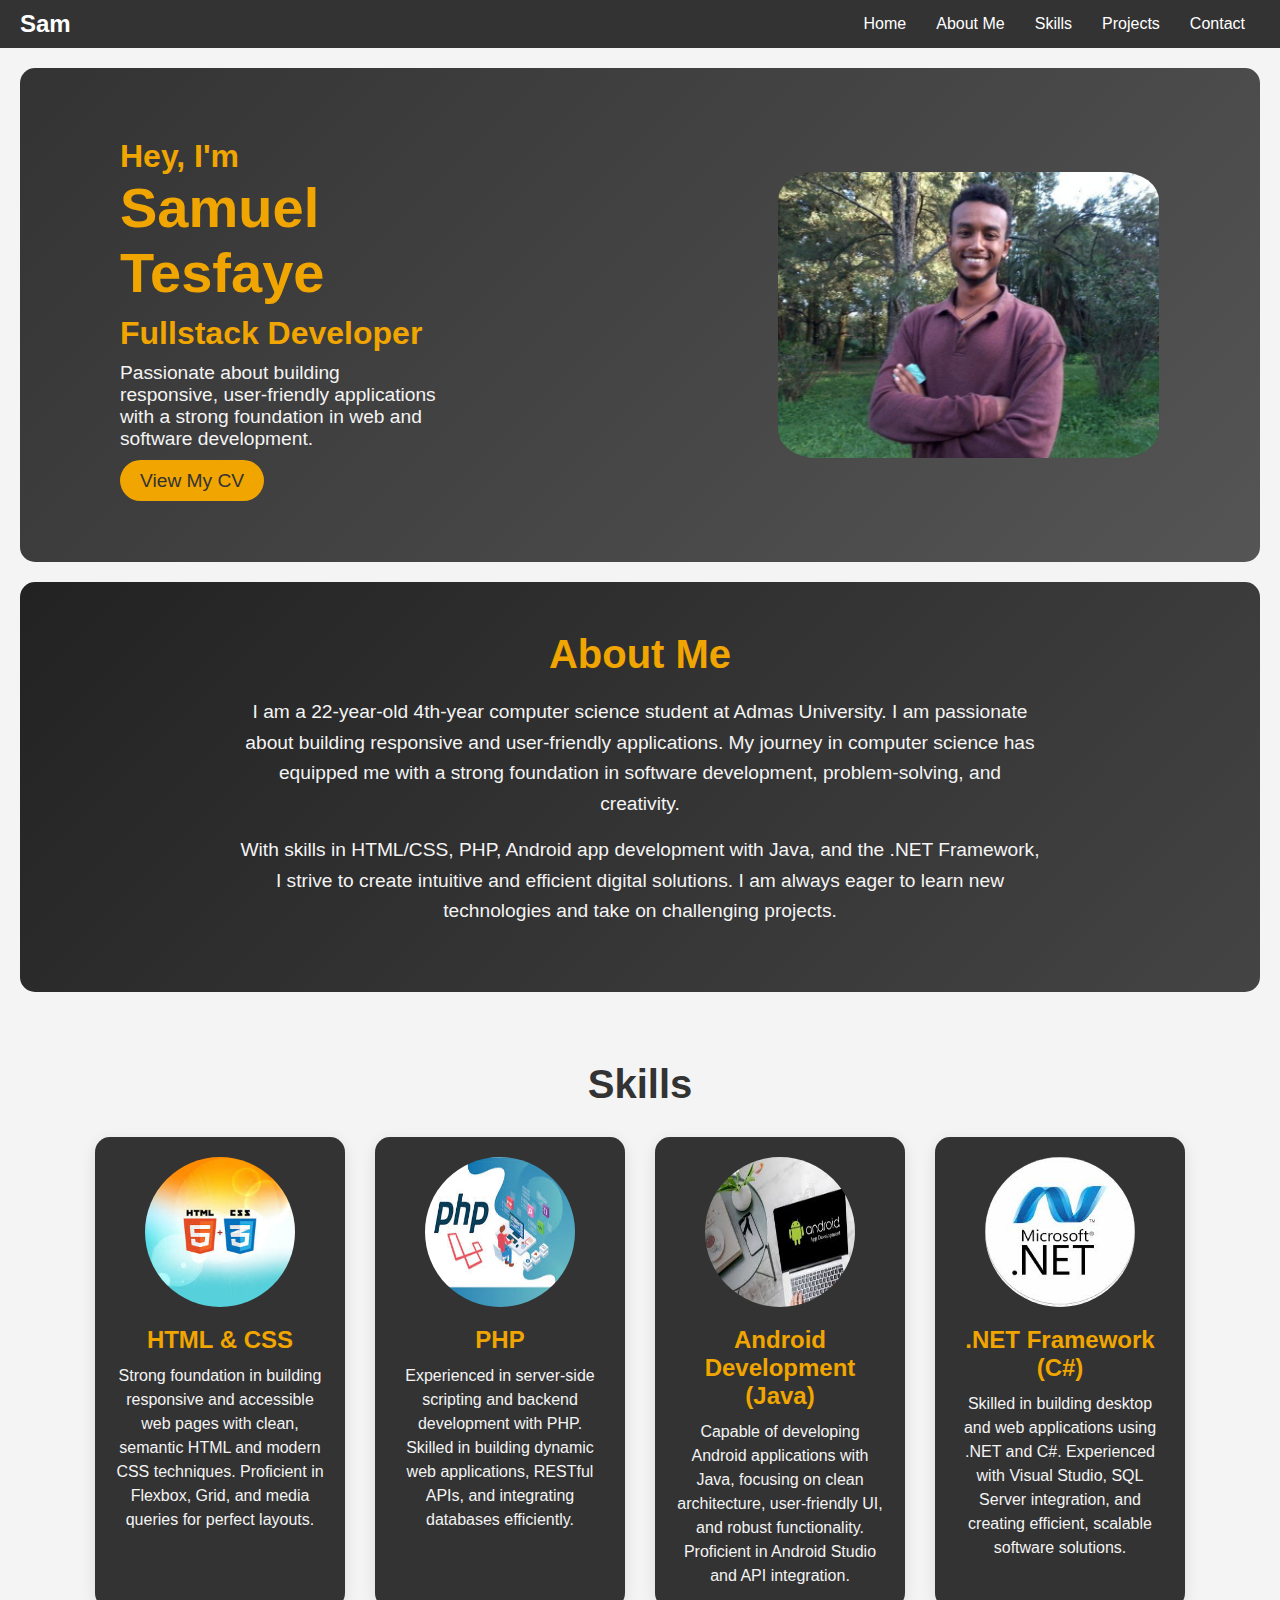
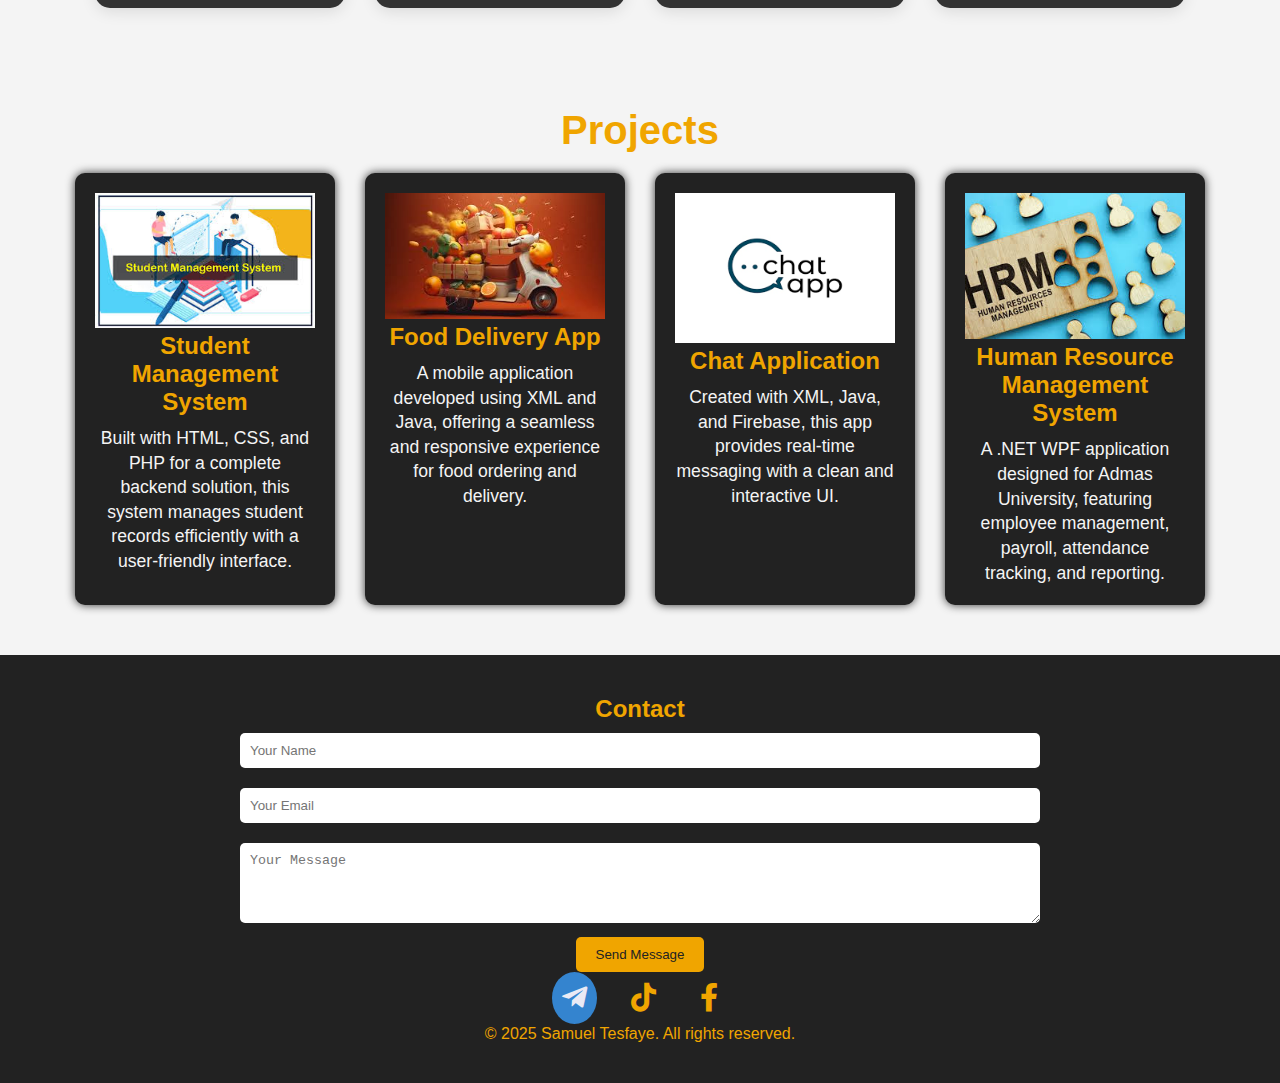
==== indexT.html @ 7eabe228 "second" ====
<!DOCTYPE html>
<html lang="en">
<head>
    <meta charset="UTF-8">
    <meta name="viewport" content="width=device-width, initial-scale=1.0">
    <link rel="stylesheet" href="styleT.css">
    <title>Document</title>
    <link rel="stylesheet" href="https://cdnjs.cloudflare.com/ajax/libs/font-awesome/5.15.4/css/all.min.css">

</head>
<body>
    <header>
        <div class="navigation">
           <input type="checkbox" id="menu-check">
        <div>
            <h2>Sam</h2>
        </div>
           <label for="menu-check" class="menu-label">menu</label>
            <ul>
                <li><a href="#">Home</a></li>
                <li><a href="#">About Me</a></li>
                <li><a href="#">Skills</a></li>
                <li><a href="#">Projects</a></li>
                <li><a href="#">Contact</a></li>
               
            </ul>
       
        </div>
    </header>

    <div class="home">
        <div class="nameDiv">
            <h1 class="myName">Hey, I'm</h1>
            <h1 class="name">Samuel Tesfaye</h1>
            <h3 class="title">Fullstack Developer</h3>
            <p class="description">Passionate about building responsive, user-friendly applications with a strong foundation in web and software development.</p>
            <a href="#projects" class="cta-button">View My CV</a>
        </div>
        <div class="photo">
            <img class="image" src="image/sam.jpg" alt="Developer photo">
        </div>
    </div>
    <div class="about">
        <div class="aboutContent">
            <h2>About Me</h2>
            <p>I am a 22-year-old 4th-year computer science student at Admas University. I am passionate about building responsive and user-friendly applications. My journey in computer science has equipped me with a strong foundation in software development, problem-solving, and creativity.</p>
            <p>With skills in HTML/CSS, PHP, Android app development with Java, and the .NET Framework, I strive to create intuitive and efficient digital solutions. I am always eager to learn new technologies and take on challenging projects.</p>
        </div>
    </div>
   <section id="skills">
    <h2 class="section-title">Skills</h2>
    <div class="skills-container">
        <div class="skill-card">
            <img src="image/htmlCssTwo.jpg" alt="HTML & CSS Icon" class="skill-icon">
            <h3>HTML & CSS</h3>
            <p>Strong foundation in building responsive and accessible web pages with clean, semantic HTML and modern CSS techniques. Proficient in Flexbox, Grid, and media queries for perfect layouts.</p>
        </div>
        <div class="skill-card">
            <img src="image/phoTwo.jpg" alt="PHP Icon" class="skill-icon">
            <h3>PHP</h3>
            <p>Experienced in server-side scripting and backend development with PHP. Skilled in building dynamic web applications, RESTful APIs, and integrating databases efficiently.</p>
        </div>
        <div class="skill-card">
            <img src="image/androidTwo.jpg" alt="Android Icon" class="skill-icon">
            <h3>Android Development (Java)</h3>
            <p>Capable of developing Android applications with Java, focusing on clean architecture, user-friendly UI, and robust functionality. Proficient in Android Studio and API integration.</p>
        </div>
        <div class="skill-card">
            <img src="image/netOne.jpg" alt=".NET Icon" class="skill-icon">
            <h3>.NET Framework (C#)</h3>
            <p>Skilled in building desktop and web applications using .NET and C#. Experienced with Visual Studio, SQL Server integration, and creating efficient, scalable software solutions.</p>
        </div>
    </div>
</section>

   

<div class="projects">
    <h2>Projects</h2>
    <div class="projectList">
        <div class="project">
            <img class="smsImage projectImage"  src="image/smsThree.jpg" alt="html Image">
            <h3>Student Management System</h3>
            <p>Built with HTML, CSS, and PHP for a complete backend solution, this system manages student records efficiently with a user-friendly interface.</p>
        </div>
        <div class="project">
            <img class="deliveryImage projectImage" src="image/intr_deliver.jpg" alt="html Image">
            <h3>Food Delivery App</h3>
            <p>A mobile application developed using XML and Java, offering a seamless and responsive experience for food ordering and delivery.</p>
        </div>
        <div class="project">
            <img class="chatImage projectImage" src="image/chatOne.png" alt="html Image">
            <h3>Chat Application</h3>
            <p>Created with XML, Java, and Firebase, this app provides real-time messaging with a clean and interactive UI.</p>
        </div>
        <div class="project">
            <img class="hrmImage projectImage" src="image/hrmThree.jpg" alt="html Image">
            <h3>Human Resource Management System</h3>
            <p>A .NET WPF application designed for Admas University, featuring employee management, payroll, attendance tracking, and reporting.</p>
        </div>
    </div>
</div>
<footer>
    <div class="footer-content">
        <h2>Contact </h2>
        <form class="contact-form">
            <input type="text" placeholder="Your Name" required>
            <input type="email" placeholder="Your Email" required>
            <textarea placeholder="Your Message" rows="4" required></textarea>
            <button type="submit">Send Message</button>
        </form>
        <div class="social-icons">
            <a href="https://t.me/s_user_t" target="_blank" class="iconTelegram"><i class="fab fa-telegram-plane"></i></a>
            <a href="https://www.tiktok.com/@yourusername" class="iconTiktok" target="_blank"><i class="fab fa-tiktok"></i></a>
            <a href="https://www.facebook.com/yourusername" class="iconFacebook" target="_blank"><i class="fab fa-facebook-f"></i></a>
        </div>
        
        <p>&copy; 2025 Samuel Tesfaye. All rights reserved.</p>
    </div>
</footer>

</body>
</html>
---- styleT.css ----
*{
    margin: 0%;
    padding: 0%;
    box-sizing: border-box;
}
body{
    font-family: Arial, sans-serif;
    background-color: #f4f4f4;
}
#menu-check{
display: none;
}
header {
    background-color: #333;
    /* background: linear-gradient(135deg, #333, #555); */
    color: white;
    padding: 10px 20px;
    position: relative;
    width: 100%;
    top: 0;
    left: 0;
    z-index: 1000;
}
.navigation{
    display: flex;
    justify-content: space-between;
    align-items: center;

}
.navigation ul{
    display: flex;
}
.navigation ul li{
   list-style: none;
   display: block;
   margin: 0px 15px;
}
.navigation ul li a{
    text-decoration: none;
    color:white;
}
ul li a:hover{
    color: #f0a500;
}
.menu-label{
    flex-direction: column;
    cursor: pointer;
    display: none;
}
div h1{
    font-size: 3vw;
   
} 
h3{
    font-size: 3vw;
}


.home {
    margin: 20px 20px 20px 20px;
    display: flex;
    justify-content: center;
    align-items: center;
    background: linear-gradient(135deg, #333, #555);
    color: #f0a500;
    padding: 50px 20px;
    border-radius: 15px;
   

}

.nameDiv {
    width: 50%;
 margin-left: 5%;
    padding: 20px;
    transition: transform 0.9s;
}

.nameDiv:hover {
    transform: scale(1.05);
}

.myName {
    font-size: 2rem;
}

.name {
    font-size: 3.5rem;
    font-weight: bold;
}

.title {
    font-size: 2rem;
    margin: 10px 0;
}

.description {
    font-size: 1.2rem;
    margin-bottom: 20px;
    color: #f4f4f4;
}

.cta-button {
    background-color: #f0a500;
    color: #333;
    padding: 10px 20px;
    text-decoration: none;
    font-size: 1.2rem;
    border-radius: 25px;
    transition: background-color 0.3s, transform 0.3s;
}

.cta-button:hover {
    background-color: #ffbf00;
    transform: scale(1.1);
}

.photo {
    width: 80%;
    display: flex;
    justify-content: center;
    margin-left: 20%;
}

.image {
width: 70%;

    border-radius: 10%;
    transition: transform 0.9s;
}

.image:hover {
    transform: scale(1.1);
}
/* .home{
    margin-top: 10px;
    border-radius: 10px;
    background-color: #333;
 height: 250px;
 display: flex;
 margin: 15px;
}
.nameDiv{
  
    width: 50%;
    border-radius: 20px;
    height: auto;
margin: 20px 0px 0px 20px;
border:1px slid black;
padding: 20px;
color: #f0a500;

transition:transform .9s;

}
.nameDiv:hover{
    transform: scale(1.1);
}
.name{
    margin-left: 20px;
}
.photo{
    width:50%;
}
.image{
    width:50%;
    height: 70%;
    border-radius: 50%;
    transition:transform .9s;
    margin-left: 20%;
    margin-top: 10%;
}
.image:hover{
    transform: scale(1.1);
   
} */

.about {
    background: linear-gradient(135deg, #222, #444);
    color: #f0a500;
    padding: 50px 20px;
    text-align: center;
    border-radius: 15px;
    margin: 20px;
}

.aboutContent {
    max-width: 800px;
    margin: 0 auto;
}

.about h2 {
    font-size: 2.5rem;
    margin-bottom: 20px;
}

.about p {
    font-size: 1.2rem;
    line-height: 1.6;
    margin-bottom: 15px;
color: #f4f4f4;}
/* .Skills {
    display: flex;
width: 100%;
height: 50vh;
justify-content: center;
margin-top: 0;
} */
 /* Fix the Skills section to avoid overlap */
/* .Skills {
    display: flex;
    flex-wrap: wrap; 
    justify-content: center;
    gap: 20px; 
    margin-top: 0;
    padding: 10px;
    height: auto; 
}
.allSkills{
    text-align:center;

box-shadow:  0 0 20px 0 rgba(0, 0, 14, 0.8);
transition:transform .5s;  
margin: auto; 
border-radius: 10px;
width: 22%;
height: 40vh;
background-color: #333;
color: #f0a500;
}
 .skillImage{
    height: 35%;
    width: 90%;
    border-radius: 10px;
}
.allSkills:hover{
    transform: scale(1.1);
} */

#skills {
    text-align: center;
    padding: 50px 20px;
 
}

.section-title {
    font-size: 2.5rem;
    margin-bottom: 30px;
    color: #333;
}

.skills-container {
    display: flex;
    flex-wrap: wrap;
    justify-content: center;
    gap: 30px;
}

.skill-card {
    background-color: #333;
    color: #f0a500;
    border-radius: 15px;
    width: 250px;
    padding: 20px;
    box-shadow: 0 4px 15px rgba(0, 0, 0, 0.1);
    transition: transform 0.3s ease, box-shadow 0.3s ease;
}

.skill-card:hover {
    transform: scale(1.05);
    box-shadow: 0 8px 25px rgba(0, 0, 0, 0.2);
}

.skill-icon {
    width: 150px;
    height: 150px;
    margin-bottom: 15px;
    border-radius: 50%;
}

h3 {
    font-size: 1.5rem;
    margin-bottom: 10px;
}

.skill-card p {
    font-size: 1rem;
    line-height: 1.5;
    color: #f4f4f4;
}



.projects {
    /*background: linear-gradient(135deg, #333, #555);*/
    color: #f0a500;
    padding: 30px 20px;
    text-align: center;
    border-radius: 15px;
    margin: 20px;
}

.projects h2 {
    font-size: 2.5rem;
    margin-bottom: 20px;
}

.projectList {
    display: flex;
    flex-wrap: wrap;
    justify-content: center;
    gap: 30px;
}

.project {
    background: #222;
    box-shadow: 0 0 10px rgba(0, 0, 0, 0.8);
    border-radius: 10px;
    padding: 20px;
   
    width: 260px;
    transition: transform 0.5s;
}

.projectImage{
  width: 100%;
}
.chatImage{
    height: 150px;
}
.project:hover {
    transform: scale(1.05);
}

.project h3 {
    font-size: 1.5rem;
    margin-bottom: 10px;
}

.project p {
    color:#f4f4f4;
    font-size: 1.1rem;
    line-height: 1.4;
}
footer {
    background: #222;
    color: #f0a500;
    text-align: center;
    padding: 40px 20px;
}

.footer-content {
    max-width: 800px;
    margin: 0 auto;
}

.contact-form input,
.contact-form textarea {
    width: 100%;
    padding: 10px;
    margin: 10px 0;
    border: none;
    border-radius: 5px;
}

.contact-form button {
    background: #f0a500;
    color: #222;
    padding: 10px 20px;
    border: none;
    border-radius: 5px;
    cursor: pointer;
}

.contact-form button:hover {
    background: #ffcc00;
}
.social-icons{
    margin: 10px;
    
}
.social-icons a {
    
    color: #f0a500;
    margin: 0px 10px;
    font-size: 1.8rem;
    padding: 10px;
    width: 20px;
}
.social-icons a.iconTelegram{
    border-radius: 50%;
    background-color: #3484cf;
    color: rgb(234, 234, 245);
    width: 50px;
}
.social-icons a.iconTelegram:hover{
    
    background-color: #3484cf;
    color: rgb(234, 234, 245);
}

@media(max-width:900px){
    .home {
        flex-direction: column;
        text-align: center;
    }

    .nameDiv, .photo {
        width: 80%;
    }
.photo{
    margin-left: 0%;
    margin-top: 10px;
}
    .image {
        width: 80%;
    }
}

@media (max-width:600px){
    
    .navigation ul{
        position: absolute;
        top: 50px;
        margin-top: -700px;
 opacity: 0.9;
        background-color: #333;
        width: 98%;
        margin-right: 2%;
        flex-direction: column;
        text-align: center;
        transition: all 0.9s ease;
        border-radius: 0px 0px 40px 40px;
        left:1%;
    }
    .navigation ul li {
        margin: 15px 0;
    }

    .menu-label{
        display: block;
    }
    #menu-check:checked ~ ul{
        margin-top: 0;
    }
    /* .home{
        flex-direction: column;
        align-items: center;
        height: auto;

    }
    .name{
        margin:10%;
    }
    .photo{
        margin-top: 10px;
    }
    .image{
        margin-top: 0%;
        margin-bottom: 15px;
    } */
    .home {
        flex-direction: column;
        text-align: center;
    }

    .nameDiv, .photo {
        width: 100%;
    }

    .image {
        width: 80%;
    }
    .about {
        padding: 30px 10px;
    }

    .about h2 {
        font-size: 2rem;
    }

    .about p {
        font-size: 1rem;
    }
    .skills-container {
        flex-direction: column;
        align-items: center;
    }
    /* .Skills{
        flex-direction: column;
        align-items: center;
        justify-content: center;
        
     
    }
    .allSkills{
        width: 80%;
        margin-top: 20px; 
    } */

    .projectList {
        flex-direction: column;
        align-items: center;
    }

   
}
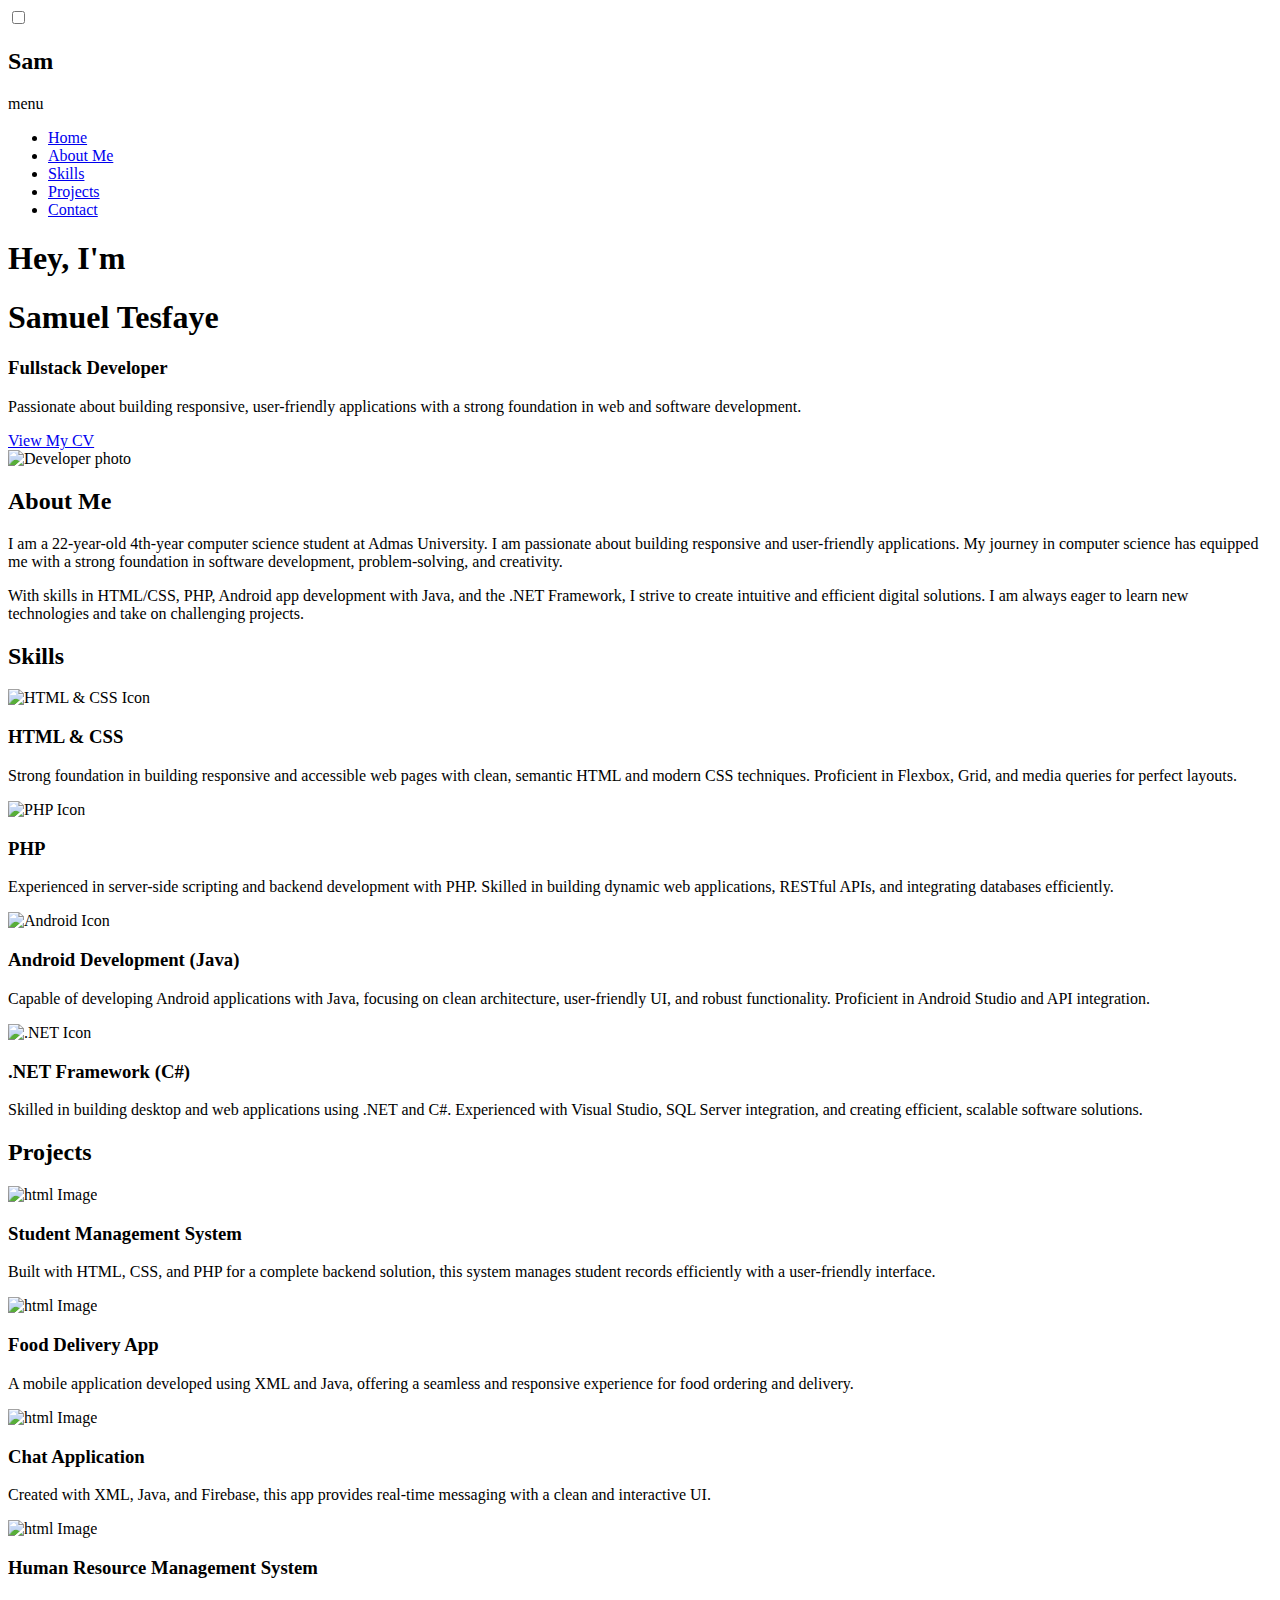
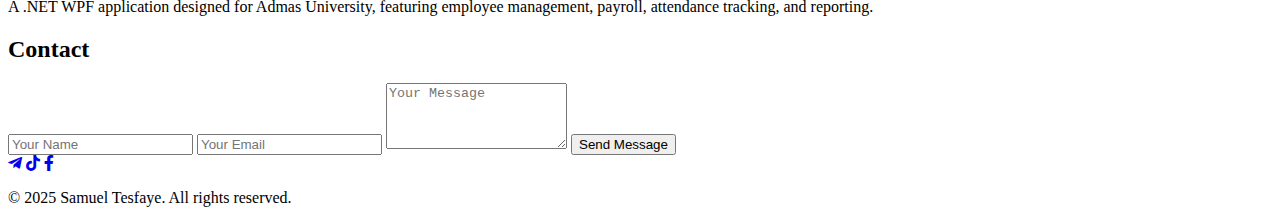
==== commit a957a51d: "seconddd" ====
--- a/indexT.html
+++ b/indexT.html
@@ -3,7 +3,7 @@
 <head>
     <meta charset="UTF-8">
     <meta name="viewport" content="width=device-width, initial-scale=1.0">
-    <link rel="stylesheet" href="styleT.css">
+    <!-- <link rel="stylesheet" href="styleT.css"> -->
     <title>Document</title>
     <link rel="stylesheet" href="https://cdnjs.cloudflare.com/ajax/libs/font-awesome/5.15.4/css/all.min.css">
 
